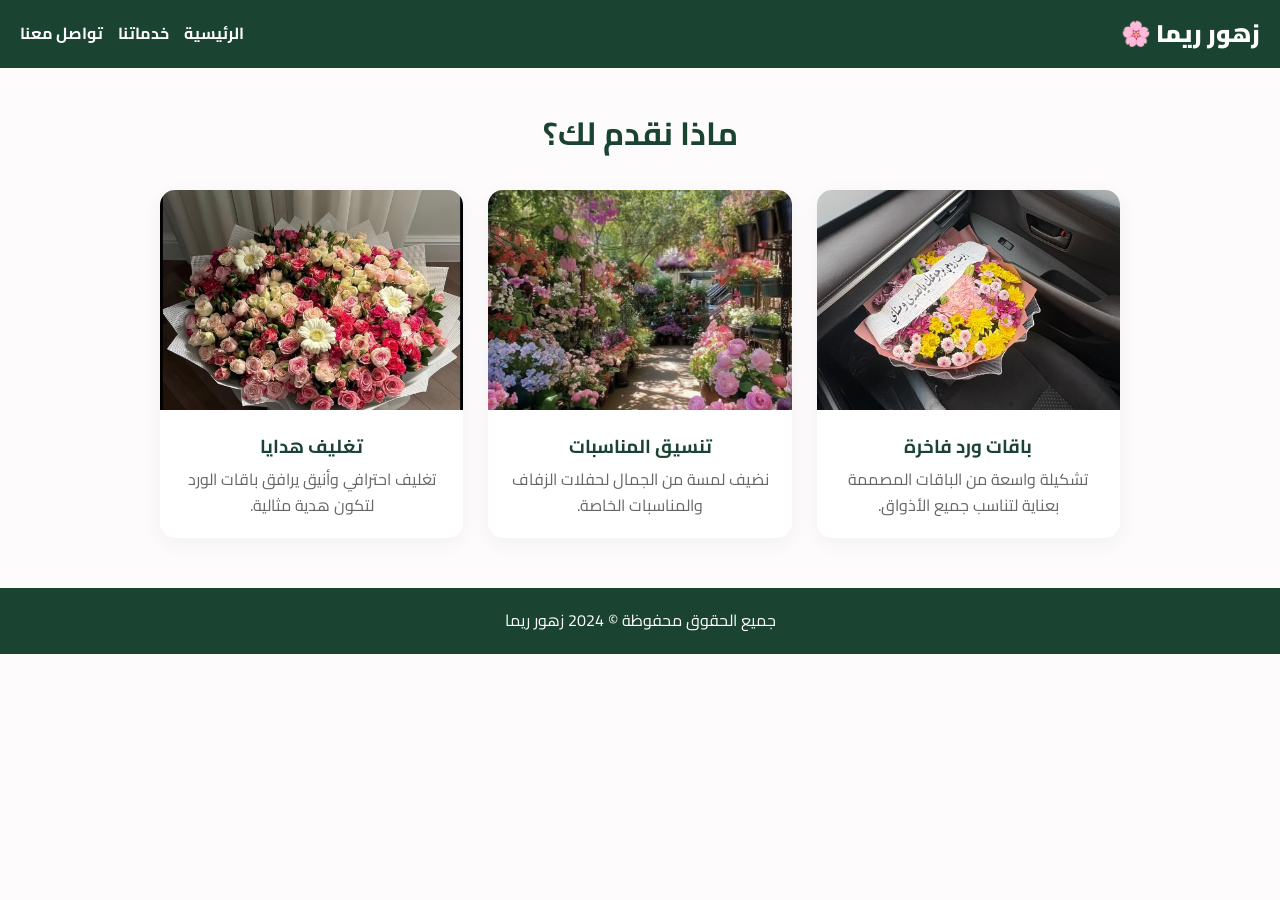
==== services.html @ aad51126 "Add files via upload" ====
<!DOCTYPE html>
<html lang="ar" dir="rtl">
<head>
    <meta charset="UTF-8">
    <meta name="viewport" content="width=device-width, initial-scale=1.0">
    <title>زهور ريما | خدماتنا</title>
    <link rel="stylesheet" href="style.css">
</head>
<body>
    <nav>
        <div class="logo">زهور ريما 🌸</div>
        <ul>
            <li><a href="index.html">الرئيسية</a></li>
            <li><a href="services.html">خدماتنا</a></li>
            <li><a href="contact.html">تواصل معنا</a></li>
        </ul>
    </nav>

    <div class="container">
        <h2>ماذا نقدم لك؟</h2>
        <div class="services-grid">
            <div class="card">
                <img src="assets/flower1.jpg" alt="باقات ورد">
                <h3>باقات ورد فاخرة</h3>
                <p>تشكيلة واسعة من الباقات المصممة بعناية لتناسب جميع الأذواق.</p>
            </div>
            <div class="card">
                <img src="assets/flower2.jpg" alt="تنسيق مناسبات">
                <h3>تنسيق المناسبات</h3>
                <p>نضيف لمسة من الجمال لحفلات الزفاف والمناسبات الخاصة.</p>
            </div>
            <div class="card">
                <img src="assets/flower3.jpg" alt="تغليف هدايا">
                <h3>تغليف هدايا</h3>
                <p>تغليف احترافي وأنيق يرافق باقات الورد لتكون هدية مثالية.</p>
            </div>
        </div>
    </div>

    <footer>
        <p>جميع الحقوق محفوظة &copy; 2024 زهور ريما</p>
    </footer>
</body>
</html>
---- style.css ----
@import url('https://fonts.googleapis.com/css2?family=Cairo:wght@400;700;900&display=swap');

* { margin: 0; padding: 0; box-sizing: border-box; }

body {
    font-family: 'Cairo', sans-serif;
    background-color: #fdfbfb; /* لون أبيض دافئ */
    color: #333;
    line-height: 1.6;
}

/* شريط التنقل */
nav {
    background-color: #1b4332; /* أخضر غامق أنيق */
    padding: 15px 20px;
    display: flex;
    justify-content: space-between;
    align-items: center;
    position: sticky;
    top: 0;
    z-index: 100;
}

nav .logo { color: #fff; font-size: 1.5rem; font-weight: 900; }
nav ul { list-style: none; display: flex; gap: 15px; }
nav ul a { color: #fff; text-decoration: none; font-weight: 700; transition: 0.3s; }
nav ul a:hover { color: #ffb3c6; } /* وردي فاتح عند التمرير */

/* الحاوية الرئيسية */
.container { max-width: 1000px; margin: 40px auto; padding: 0 20px; text-align: center; }

h1 { font-size: 2.5rem; margin-bottom: 20px; color: #1b4332; }
h2 { font-size: 2rem; margin-bottom: 20px; color: #1b4332; }

/* الصفحة الرئيسية */
.hero { 
    padding: 80px 20px; 
    background-color: #e8f5e9; /* أخضر فاتح جداً */
    border-radius: 20px; 
    margin-bottom: 30px;
    border: 2px solid #c8e6c9;
}
.hero p { font-size: 1.2rem; color: #555; }

/* صفحة الخدمات */
.services-grid {
    display: grid;
    grid-template-columns: repeat(auto-fit, minmax(250px, 1fr));
    gap: 25px;
    margin-top: 30px;
}
.card {
    background: white;
    border-radius: 15px;
    overflow: hidden;
    box-shadow: 0 5px 20px rgba(0,0,0,0.05);
    transition: 0.3s;
}
.card:hover { transform: translateY(-8px); box-shadow: 0 10px 25px rgba(0,0,0,0.1); }
.card img { width: 100%; height: 220px; object-fit: cover; }
.card h3 { padding: 15px 15px 5px; color: #1b4332; }
.card p { padding: 0 15px 20px; color: #666; }

/* صفحة التواصل */
.contact-info {
    background: white;
    padding: 40px;
    border-radius: 20px;
    box-shadow: 0 5px 20px rgba(0,0,0,0.08);
    display: inline-block;
    text-align: right;
    margin-top: 20px;
    border-top: 5px solid #ffb3c6; /* لمسة وردية */
}
.contact-info p { margin-bottom: 15px; font-size: 1.1rem; }
.btn-whatsapp {
    display: inline-block;
    background-color: #25D366;
    color: white;
    padding: 12px 30px;
    border-radius: 50px; /* زر دائري الحواف */
    text-decoration: none;
    font-weight: bold;
    margin-top: 15px;
    transition: 0.3s;
}
.btn-whatsapp:hover { background-color: #128C7E; transform: scale(1.05); }

footer { text-align: center; padding: 20px; background-color: #1b4332; color: #fff; margin-top: 50px; }
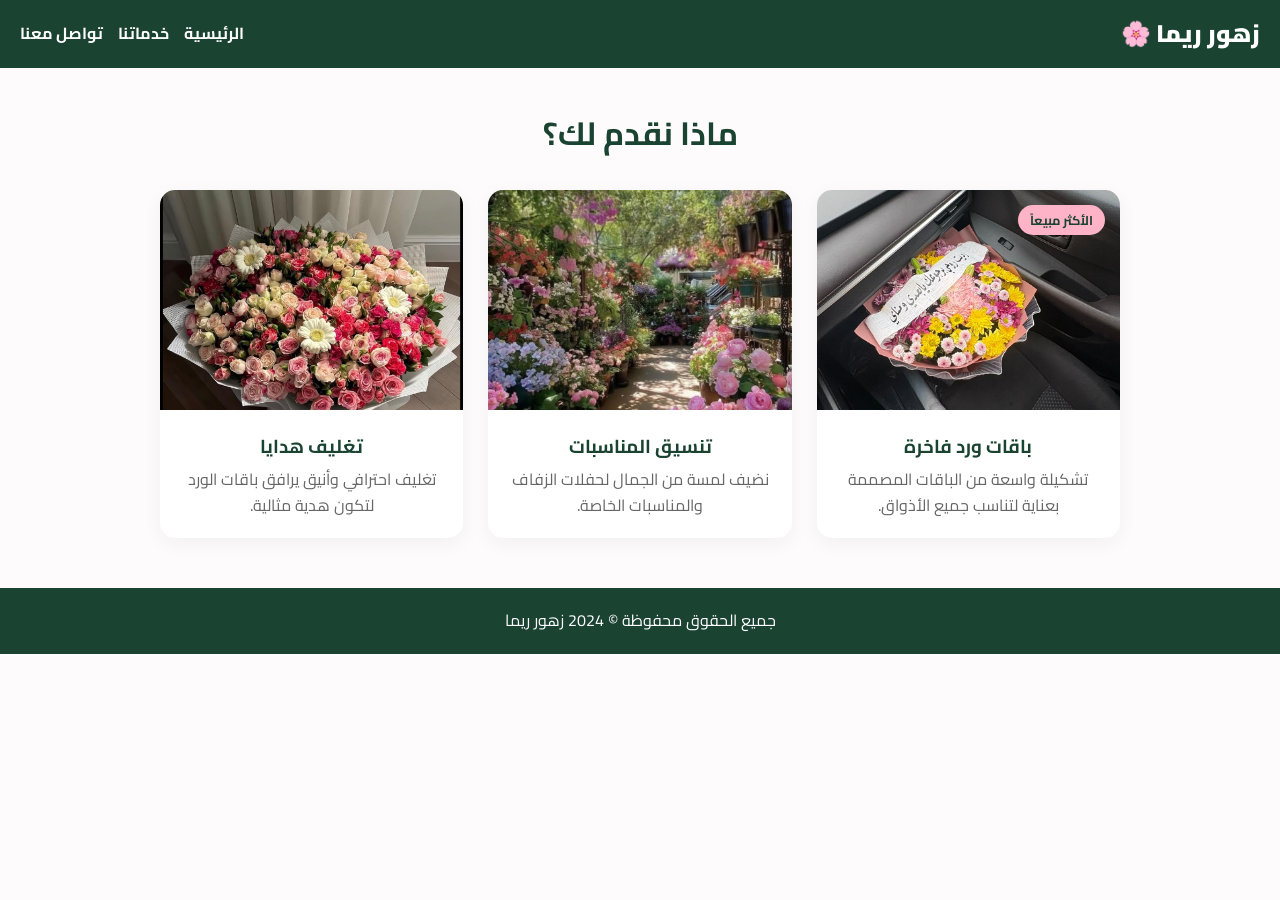
==== commit 4412ab86: "Add files via upload" ====
--- a/services.html
+++ b/services.html
@@ -7,6 +7,7 @@
     <link rel="stylesheet" href="style.css">
 </head>
 <body>
+
     <nav>
         <div class="logo">زهور ريما 🌸</div>
         <ul>
@@ -19,26 +20,35 @@
     <div class="container">
         <h2>ماذا نقدم لك؟</h2>
         <div class="services-grid">
+            
+            <!-- البطاقة الأولى -->
             <div class="card">
+                <span class="badge">الأكثر مبيعاً</span>
                 <img src="assets/flower1.jpg" alt="باقات ورد">
                 <h3>باقات ورد فاخرة</h3>
                 <p>تشكيلة واسعة من الباقات المصممة بعناية لتناسب جميع الأذواق.</p>
             </div>
+
+            <!-- البطاقة الثانية -->
             <div class="card">
                 <img src="assets/flower2.jpg" alt="تنسيق مناسبات">
                 <h3>تنسيق المناسبات</h3>
                 <p>نضيف لمسة من الجمال لحفلات الزفاف والمناسبات الخاصة.</p>
             </div>
+
+            <!-- البطاقة الثالثة -->
             <div class="card">
                 <img src="assets/flower3.jpg" alt="تغليف هدايا">
                 <h3>تغليف هدايا</h3>
                 <p>تغليف احترافي وأنيق يرافق باقات الورد لتكون هدية مثالية.</p>
             </div>
+
         </div>
     </div>
 
     <footer>
         <p>جميع الحقوق محفوظة &copy; 2024 زهور ريما</p>
     </footer>
+
 </body>
 </html>
--- a/style.css
+++ b/style.css
@@ -4,14 +4,14 @@
 
 body {
     font-family: 'Cairo', sans-serif;
-    background-color: #fdfbfb; /* لون أبيض دافئ */
+    background-color: #fdfbfb;
     color: #333;
     line-height: 1.6;
 }
 
-/* شريط التنقل */
+/* شريط التنقل (Sticky) */
 nav {
-    background-color: #1b4332; /* أخضر غامق أنيق */
+    background-color: #1b4332;
     padding: 15px 20px;
     display: flex;
     justify-content: space-between;
@@ -24,66 +24,62 @@
 nav .logo { color: #fff; font-size: 1.5rem; font-weight: 900; }
 nav ul { list-style: none; display: flex; gap: 15px; }
 nav ul a { color: #fff; text-decoration: none; font-weight: 700; transition: 0.3s; }
-nav ul a:hover { color: #ffb3c6; } /* وردي فاتح عند التمرير */
+nav ul a:hover { color: #ffb3c6; }
 
 /* الحاوية الرئيسية */
 .container { max-width: 1000px; margin: 40px auto; padding: 0 20px; text-align: center; }
-
-h1 { font-size: 2.5rem; margin-bottom: 20px; color: #1b4332; }
 h2 { font-size: 2rem; margin-bottom: 20px; color: #1b4332; }
 
-/* الصفحة الرئيسية */
-.hero { 
-    padding: 80px 20px; 
-    background-color: #e8f5e9; /* أخضر فاتح جداً */
-    border-radius: 20px; 
-    margin-bottom: 30px;
-    border: 2px solid #c8e6c9;
-}
-.hero p { font-size: 1.2rem; color: #555; }
-
-/* صفحة الخدمات */
+/* شبكة الخدمات */
 .services-grid {
     display: grid;
     grid-template-columns: repeat(auto-fit, minmax(250px, 1fr));
     gap: 25px;
     margin-top: 30px;
 }
+
+/* تصميم البطاقة (Relative ضروري للشارة) */
 .card {
     background: white;
     border-radius: 15px;
     overflow: hidden;
     box-shadow: 0 5px 20px rgba(0,0,0,0.05);
     transition: 0.3s;
+    position: relative; 
 }
+
 .card:hover { transform: translateY(-8px); box-shadow: 0 10px 25px rgba(0,0,0,0.1); }
 .card img { width: 100%; height: 220px; object-fit: cover; }
 .card h3 { padding: 15px 15px 5px; color: #1b4332; }
 .card p { padding: 0 15px 20px; color: #666; }
 
-/* صفحة التواصل */
-.contact-info {
-    background: white;
-    padding: 40px;
+/* الشارة (Absolute) */
+.badge {
+    position: absolute;
+    top: 15px;
+    right: 15px;
+    background-color: #ffb3c6;
+    color: #1b4332;
+    padding: 5px 12px;
     border-radius: 20px;
-    box-shadow: 0 5px 20px rgba(0,0,0,0.08);
-    display: inline-block;
-    text-align: right;
-    margin-top: 20px;
-    border-top: 5px solid #ffb3c6; /* لمسة وردية */
+    font-weight: bold;
+    font-size: 0.8rem;
+    z-index: 10;
 }
-.contact-info p { margin-bottom: 15px; font-size: 1.1rem; }
-.btn-whatsapp {
-    display: inline-block;
+
+/* الزر الثابت (Fixed) */
+.whatsapp-float {
+    position: fixed;
+    bottom: 30px;
+    left: 30px;
     background-color: #25D366;
     color: white;
-    padding: 12px 30px;
-    border-radius: 50px; /* زر دائري الحواف */
+    padding: 15px 25px;
+    border-radius: 50px;
     text-decoration: none;
     font-weight: bold;
-    margin-top: 15px;
-    transition: 0.3s;
+    box-shadow: 0 4px 15px rgba(0,0,0,0.3);
+    z-index: 1000;
 }
-.btn-whatsapp:hover { background-color: #128C7E; transform: scale(1.05); }
 
 footer { text-align: center; padding: 20px; background-color: #1b4332; color: #fff; margin-top: 50px; }
